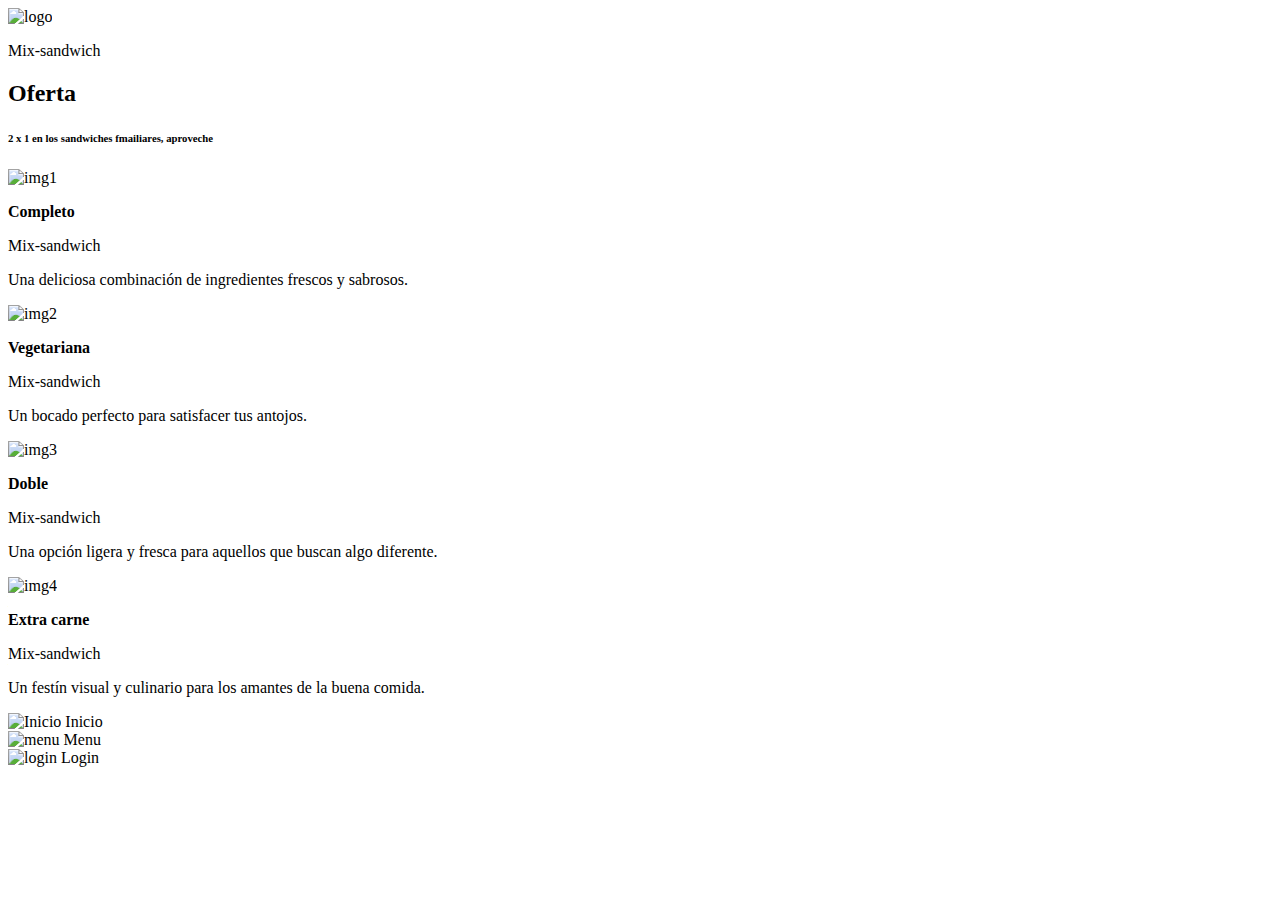
==== menu.html @ 16e74f48 "Add files via upload" ====
<html lang="en">

<head>
    <meta charset="UTF-8">
    <meta name="viewport" content="width=device-width, initial-scale=1.0">
    <title>Menu</title>
    <link rel="stylesheet" href="css/style_menu.css">
</head>

<body>
    <div class="main">
        <div class="titulo">
            <img src="img/logo.png" alt="logo">
            <p>Mix-sandwich</p>
        </div>

        <div class="scroller">
            <div class="parts">
                <div class="sgen">
                    <div class="barra sc1">
                        <h2>Oferta</h2>
                        <h6>2 x 1 en los sandwiches fmailiares, aproveche</h6>
                    </div>
                </div>
            </div>
        </div>
        <div class="centro">
            <div>
                <img src="img/img1.jpg" alt="img1">
                <p><b>Completo</b></p>
                <div class="names">
                    <span class="icon"></span>
                    <p>Mix-sandwich</p>
                </div>
                <p class="description">Una deliciosa combinación de ingredientes frescos y sabrosos.</p>
            </div>
            <div>
                <img src="img/img2.jpg" alt="img2">
                <p><b>Vegetariana</b></p>
                <div class="names">
                    <span class="icon"></span>
                    <p>Mix-sandwich</p>
                </div>
                <p class="description">Un bocado perfecto para satisfacer tus antojos.</p>
            </div>
            <div>
                <img src="img/img3.jpg" alt="img3">
                <p><b>Doble</b></p>
                <div class="names">
                    <span class="icon"></span>
                    <p>Mix-sandwich</p>
                </div>
                <p class="description">Una opción ligera y fresca para aquellos que buscan algo diferente.</p>
            </div>
            <div>
                <img src="img/img4.jpeg" alt="img4">
                <p><b>Extra carne</b></p>
                <div class="names">
                    <span class="icon"></span>
                    <p>Mix-sandwich</p>
                </div>
                <p class="description">Un festín visual y culinario para los amantes de la buena comida.</p>
            </div>
        </div>
        <div class="inferior">
            <div>
                <img src="img/logo1.png" alt="Inicio" onclick="redirectInicio()">
                <span>Inicio</span>
            </div>
            <div>
                <img src="img/logo2.png" alt="menu"onclick="redirectMenu()">
                <span>Menu</span>
            </div>
            <div>
                <img src="img/logo3.png" alt="login" onclick="redirectLogin()">
                <span>Login</span>
            </div>

        </div>



    </div>

</body>
<script>
    function redirectLogin() {
        window.location.href = "login.html";
    }

    function redirectMenu() {
        window.location.href = "menu.html";
    }

    function redirectInicio() {
        window.location.href = "login.html";
    }
</script>

</html>
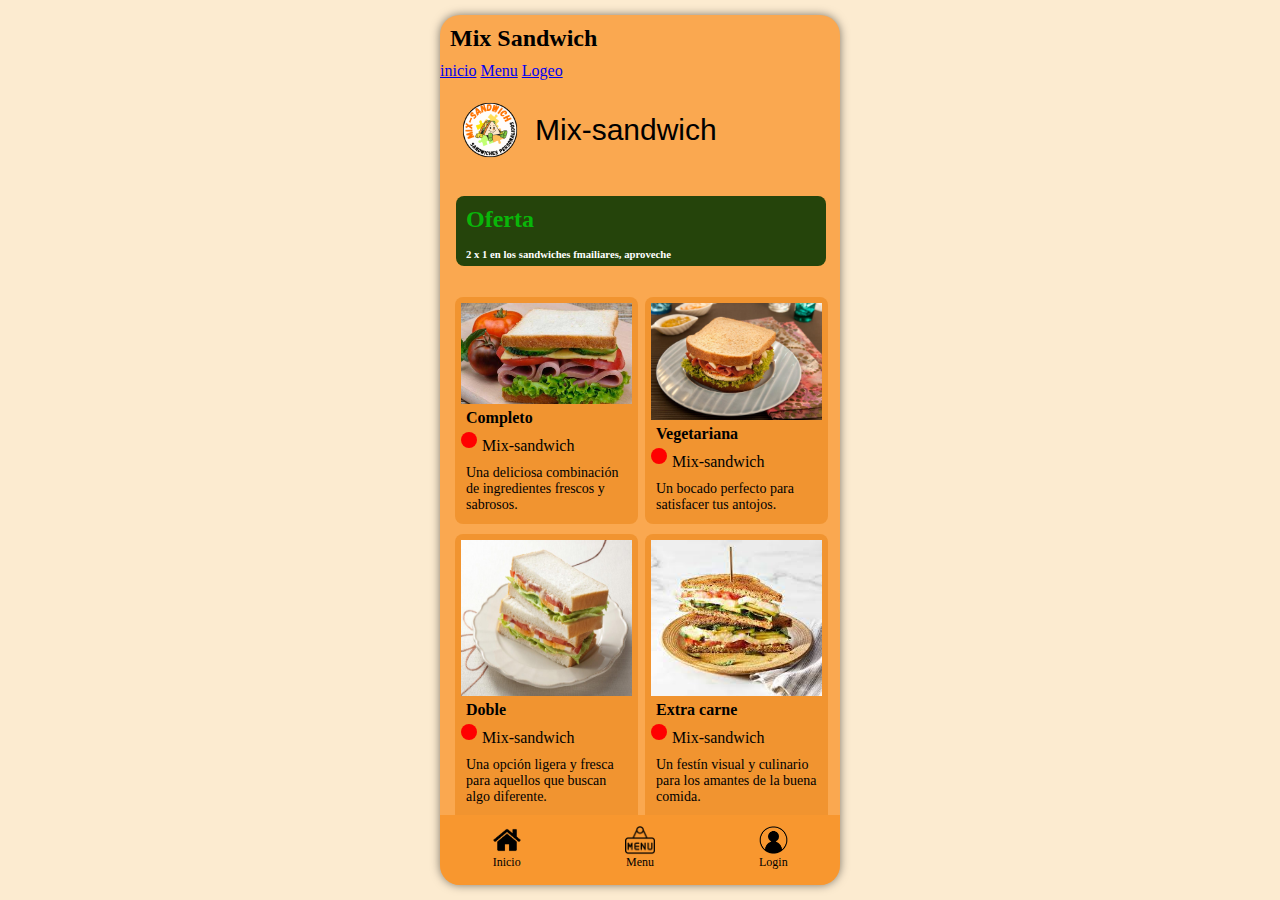
==== commit bbf9e898: "Add files via upload" ====
--- a/menu.html
+++ b/menu.html
@@ -5,10 +5,31 @@
     <meta name="viewport" content="width=device-width, initial-scale=1.0">
     <title>Menu</title>
     <link rel="stylesheet" href="css/style_menu.css">
+    <link rel="stylesheet" href="css/style_menucs.css">
 </head>
 
 <body>
     <div class="main">
+        
+        <div class="contenedor-navegacion">
+            <div class="contenido-navegacion contenedor">
+                <div class="logo">
+                    <h2>Mix Sandwich</h2>
+                </div>
+                <nav class="navegacion ocultar">
+                    <a href="index.html">inicio</a>
+                    <a href="menu.html">Menu</a>
+                    <a href="login.html">Logeo</a>
+                </nav>
+                <div class="menu_desplegable">
+                    <span></span><span></span><span></span>
+                </div>
+            </div>
+        </div>
+
+
+
+
         <div class="titulo">
             <img src="img/logo.png" alt="logo">
             <p>Mix-sandwich</p>
@@ -24,6 +45,9 @@
                 </div>
             </div>
         </div>
+
+
+
         <div class="centro">
             <div>
                 <img src="img/img1.jpg" alt="img1">
@@ -62,6 +86,10 @@
                 <p class="description">Un festín visual y culinario para los amantes de la buena comida.</p>
             </div>
         </div>
+
+
+
+        
         <div class="inferior">
             <div>
                 <img src="img/logo1.png" alt="Inicio" onclick="redirectInicio()">
@@ -93,8 +121,9 @@
     }
 
     function redirectInicio() {
-        window.location.href = "login.html";
+        window.location.href = "index.html";
     }
 </script>
 
-</html>+</html>
+<script src="js/app.js"></script>
--- a/css/style_menu.css
+++ b/css/style_menu.css
@@ -0,0 +1,186 @@
+body {
+    margin: 0;
+    padding: 0;
+    height: 100%;
+    background: #fcebd0;
+    display: flex;
+    justify-content: center;
+    align-items: center;
+}
+
+.main {
+    width: 400px;
+    height: 870px;
+    border-radius: 20px;
+    overflow: hidden;
+    box-shadow: 0 0 10px rgba(0, 0, 0, 0.5);
+    background: #faa850;
+    display: flex;
+    flex-direction: column;
+    margin: 1em;
+}
+
+.titulo {
+    display: flex;
+    flex-wrap: nowrap;
+    align-items: center;
+    font-family: 'Gill Sans', 'Gill Sans MT', Calibri, 'Trebuchet MS', sans-serif;
+    font-size: 30px;
+    padding: 10px;
+}
+
+.titulo img {
+    width: 80px;
+}
+
+h2, h4, h3,
+h6, h5 {
+    padding: 5px;
+    margin: 5px;
+}
+
+#searchbar {
+    position: relative;
+    height: 30px;
+    width: 370px;
+    background: #d0d0d0;
+    border-radius: 5pc;
+    padding: 10px;
+    display: flex;
+    align-items: center;
+    opacity: 50%;
+}
+
+.icon {
+    height: 1em;
+    width: 1em;
+    background-color: red; 
+    border-radius: 50%;
+}
+
+.scroller {
+    margin: 1em;
+    width: 370px;
+    height: 70px;
+    display: flex;
+    overflow: hidden;
+    border-radius: 0.5rem;
+    color: white;
+}
+
+.barra {
+    margin-right: 40px;
+}
+
+.slick-initialized .slick-slide {
+    display: flex;
+}
+
+.sgen {
+    width: 370px;
+    height: 70px;
+    display: flex;
+    overflow: hidden;
+    border-radius: 0.5rem;
+}
+
+.parts {
+    background-color: #25440b;
+}
+
+.parts2 {
+    background-color: black;
+}
+
+.parts3 {
+    background-color: #AEC2FF;
+    color: black;
+}
+
+.centro {
+    flex: 1;
+    display: grid;
+    grid-template-columns: repeat(2, 1fr);
+    padding: 10px;
+    overflow: hidden;
+}
+
+.centro>div {
+    border-radius: 8px;
+    background-color: #f19430;
+    display: flex;
+    position: relative;
+    width: 90%;
+    padding: 6px;
+    flex-direction: column;
+    margin: 5px;
+}
+
+.centro img {
+    width: 100%;
+    height: 55%;
+    display: block;
+}
+.centro .description {
+    font-size: 14px;
+    margin-top: 5px;
+}
+
+.names {
+    display: flex;
+}
+
+.inferior {
+    padding: 10px 0;
+    display: flex;
+    justify-content: space-around;
+    background-color: #f8972f;
+}
+
+.filtro {
+    display: flex;
+    justify-content: space-between;
+    padding: 6px;
+}
+
+.filtro .fil {
+    border-radius: 8px;
+    display: flex;
+    padding: 10px;
+    margin: 5px;
+    margin-right: 10px;
+    box-shadow: 0 0 10px rgba(0, 0, 0, 0.5);
+}
+
+.filtro .bc {
+    background-color: #001621;
+    color: #fff;
+}
+
+.inferior>div {
+    display: flex;
+    flex-direction: column;
+    flex-wrap: nowrap;
+    align-items: center;
+    justify-content: flex-start;
+    height: 50px;
+    width: 100px;
+    
+}
+
+.inferior>div>span {
+    font-size: 12px;
+}
+
+.inferior>div>img {
+    height: 30px;
+}
+
+p {
+    margin: 5px;
+}
+
+/* Añadido estilo para el color verde en "Oferta" */
+.barra h2 {
+    color: #09b609; /* Verde */
+}
